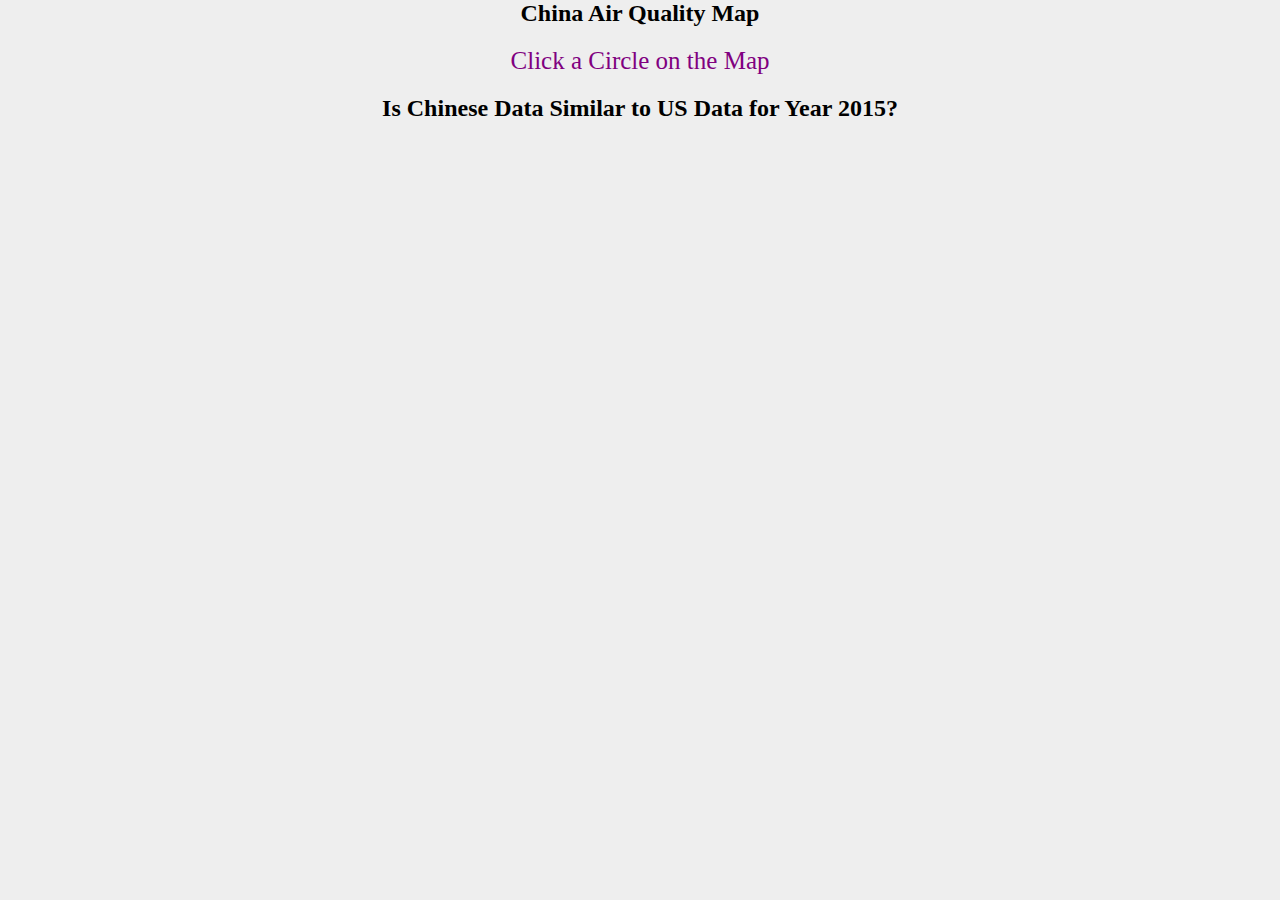
==== index.html @ 460738ee "~" ====
<html>
<head>
	<meta charset = 'utf-8'/>
    <meta name = 'viewport' content = 'initial-scale=1,maximum-scale=1,user-scalable=no'/>
	<script src = "https://d3js.org/d3.v3.min.js"></script>
	<script src = "http://cdn.leafletjs.com/leaflet/v0.7.7/leaflet.js"></script>
	<script src = 'https://api.tiles.mapbox.com/mapbox.js/v2.1.9/mapbox.js'></script>
	<link href = 'https://api.tiles.mapbox.com/mapbox.js/v2.1.9/mapbox.css' rel = 'stylesheet'/>
	<link rel = 'stylesheet' type = "text/css" href = "css/styles.css" />
	

	<title>Haze in China</title>
</head>
<body>
	<!-- first visualization -->
	<div id = "firstViz">
		<h2 class = "center">China Air Quality Map</h2>
		<div id = "map"></div>
		<div id = "blank"></div>

		<div class = "center">
			<span id = "cityName" class = "span">Click a Circle on the Map</span>
		</div>

		<div id = "rectPlot" class = "center"></div>

	</div>

	<!-- second visualization -->
	<div id = "secondViz">
		<h2 class = "center">Is Chinese Data Similar to US Data for Year 2015?</h2>
		<div id = "menu" class = "center"></div>
		<div id = "comparison" class = "center"></div>
	</div>
	<script src = "javascript/mapAndRectsCreation.js"></script>
	<script src = "javascript/comparisonCNandUS.js"></script>
</body>
</html>
---- css/styles.css ----
body { 
	font-family: "Futura"; background-color: #eee; margin : 0; padding : 0;
}
/*svg { border: solid black 1px; }*/
.axis path { fill: none; stroke: black; stroke-width : 1; }
.axis line { stroke: black; }
.center { text-align: center; }
path {
    stroke-width: 3;
    fill: none;
}
.span {
	color: purple;
	font-size: 25px;
}
#map { 
    position : absolute; 
    top : 60; 
    bottom : 0; 
    width : 100%;
    height : 70%;
}
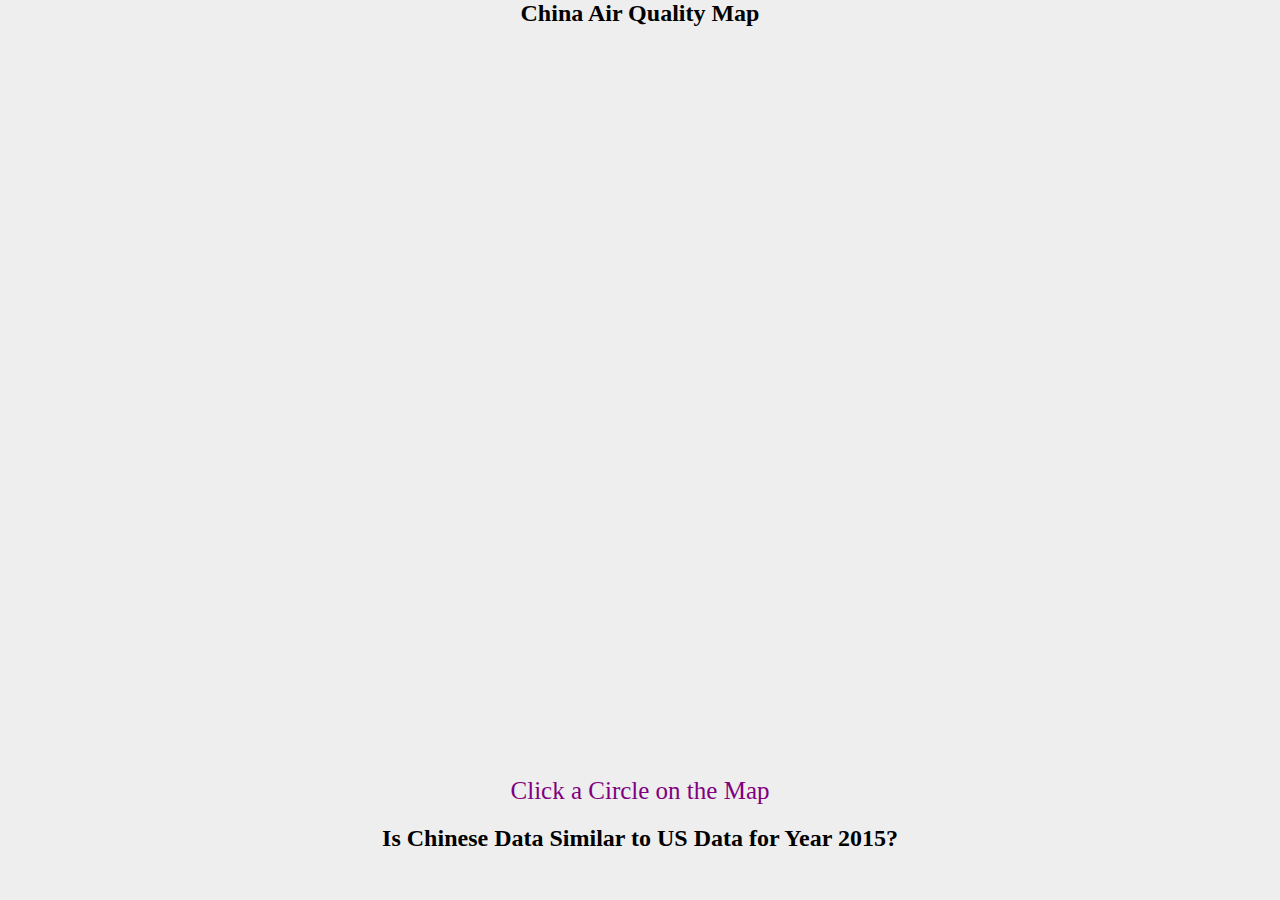
==== commit df355018: "css style changes" ====
--- a/index.html
+++ b/index.html
@@ -14,9 +14,9 @@
 <body>
 	<!-- first visualization -->
 	<div id = "firstViz">
+		
 		<h2 class = "center">China Air Quality Map</h2>
 		<div id = "map"></div>
-		<div id = "blank"></div>
 
 		<div class = "center">
 			<span id = "cityName" class = "span">Click a Circle on the Map</span>
--- a/css/styles.css
+++ b/css/styles.css
@@ -1,5 +1,8 @@
 body { 
-	font-family: "Futura"; background-color: #eee; margin : 0; padding : 0;
+	font-family: "Futura"; 
+    background-color: #eee; 
+    margin : 0; 
+    padding : 0;
 }
 /*svg { border: solid black 1px; }*/
 .axis path { fill: none; stroke: black; stroke-width : 1; }
@@ -14,9 +17,9 @@
 	font-size: 25px;
 }
 #map { 
-    position : absolute; 
-    top : 60; 
-    bottom : 0; 
+    position : relative; 
+    top : 60px; 
+    margin-bottom: 100px; 
     width : 100%;
     height : 70%;
 }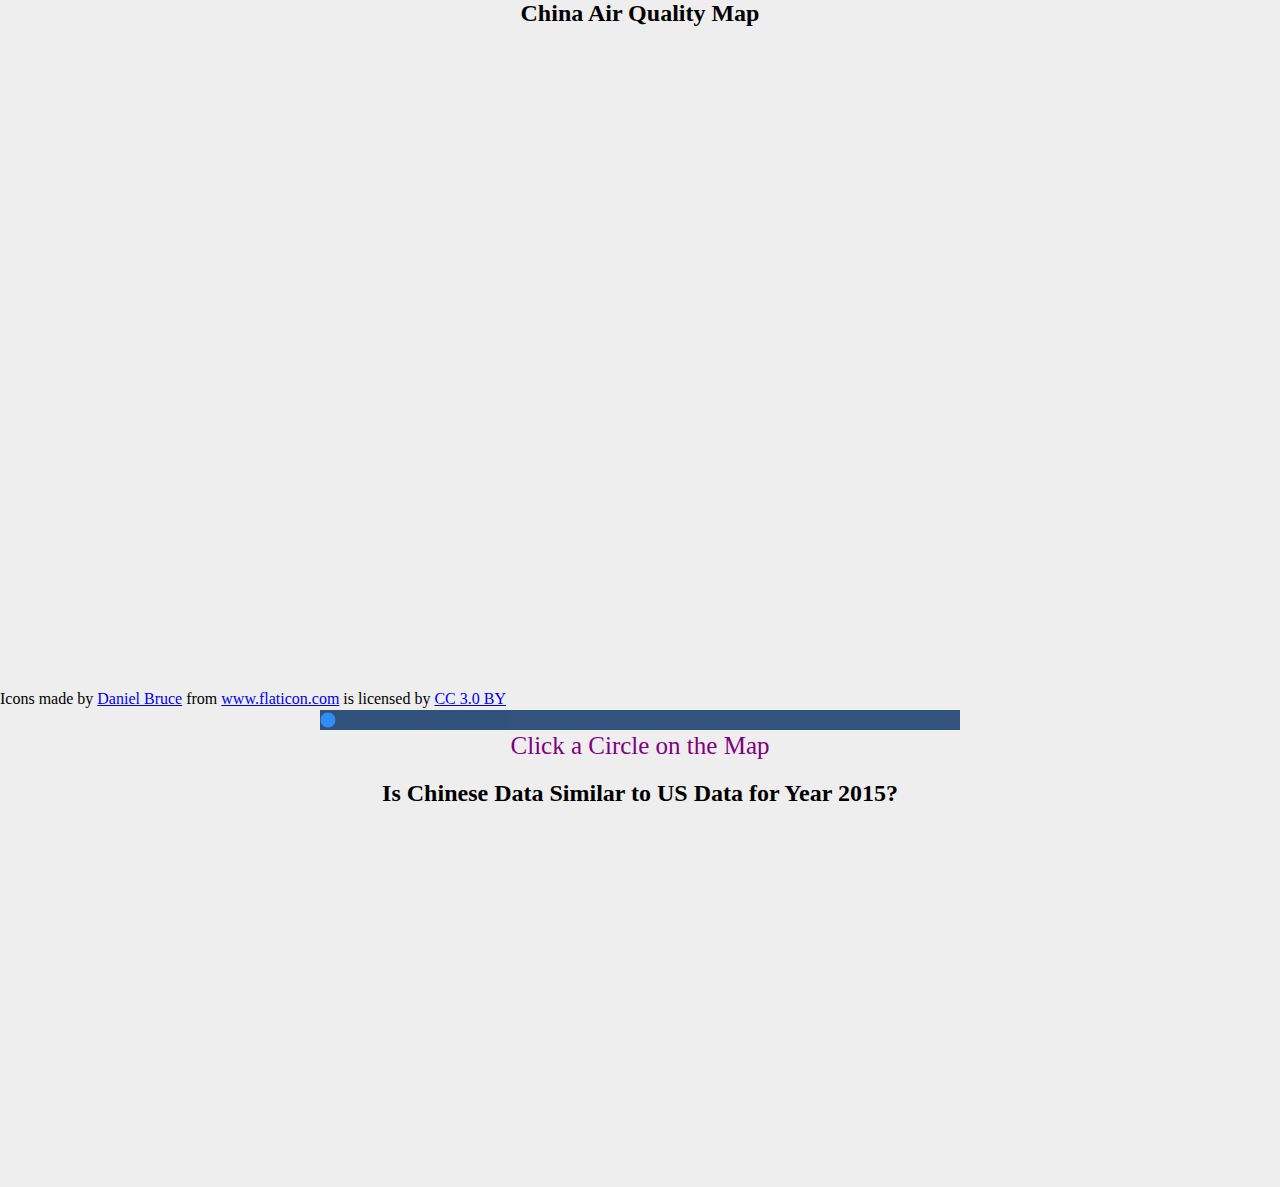
==== commit 378813d2: "map scroller implemented" ====
--- a/index.html
+++ b/index.html
@@ -5,11 +5,14 @@
 	<script src = "https://d3js.org/d3.v3.min.js"></script>
 	<script src = "http://cdn.leafletjs.com/leaflet/v0.7.7/leaflet.js"></script>
 	<script src = 'https://api.tiles.mapbox.com/mapbox.js/v2.1.9/mapbox.js'></script>
+	<script src= "javascript/jquery-1.12.1.min.js"></script>
 	<link href = 'https://api.tiles.mapbox.com/mapbox.js/v2.1.9/mapbox.css' rel = 'stylesheet'/>
 	<link rel = 'stylesheet' type = "text/css" href = "css/styles.css" />
 	
 
+
 	<title>Haze in China</title>
+	
 </head>
 <body>
 	<!-- first visualization -->
@@ -17,6 +20,12 @@
 		
 		<h2 class = "center">China Air Quality Map</h2>
 		<div id = "map"></div>
+		<!-- citation -->
+		<div>Icons made by <a href="http://www.flaticon.com/authors/daniel-bruce" title="Daniel Bruce">Daniel Bruce</a> from <a href="http://www.flaticon.com" title="Flaticon">www.flaticon.com</a> is licensed by <a href="http://creativecommons.org/licenses/by/3.0/" title="Creative Commons BY 3.0" target="_blank">CC 3.0 BY</a></div>
+		<!-- scroller Bar -->
+		<div>
+			<input type="range" id="aqiRange" min="0" max="400" value="0" step="1">
+		</div>
 
 		<div class = "center">
 			<span id = "cityName" class = "span">Click a Circle on the Map</span>
@@ -26,12 +35,16 @@
 
 	</div>
 
-	<!-- second visualization -->
+	<!-- second visualization: more information about a specific city-->
+	<div id=""></div>
+	
+	<!-- comparsion -->
 	<div id = "secondViz">
 		<h2 class = "center">Is Chinese Data Similar to US Data for Year 2015?</h2>
 		<div id = "menu" class = "center"></div>
 		<div id = "comparison" class = "center"></div>
 	</div>
+
 	<script src = "javascript/mapAndRectsCreation.js"></script>
 	<script src = "javascript/comparisonCNandUS.js"></script>
 </body>
--- a/css/styles.css
+++ b/css/styles.css
@@ -3,7 +3,10 @@
     background-color: #eee; 
     margin : 0; 
     padding : 0;
+    width: 100%;
 }
+
+
 /*svg { border: solid black 1px; }*/
 .axis path { fill: none; stroke: black; stroke-width : 1; }
 .axis line { stroke: black; }
@@ -16,10 +19,33 @@
 	color: purple;
 	font-size: 25px;
 }
+#firstViz{
+    width: 100%;
+}
 #map { 
     position : relative; 
-    top : 60px; 
-    margin-bottom: 100px; 
+    top : 5%; 
+    margin-bottom: 1%; 
     width : 100%;
     height : 70%;
+}
+#aqiRange{
+    width: 50%;
+    margin-left: 25%;
+     -webkit-appearance: none;
+    background-color: #012C5F;
+    opacity:.8;
+    height:20px;
+}
+
+
+
+/*style of second visualization*/
+#secondViz{
+    width: 100%;
+    height: 400px;
+}
+#comparison{
+    width: 100%;
+    height: 90%;
 }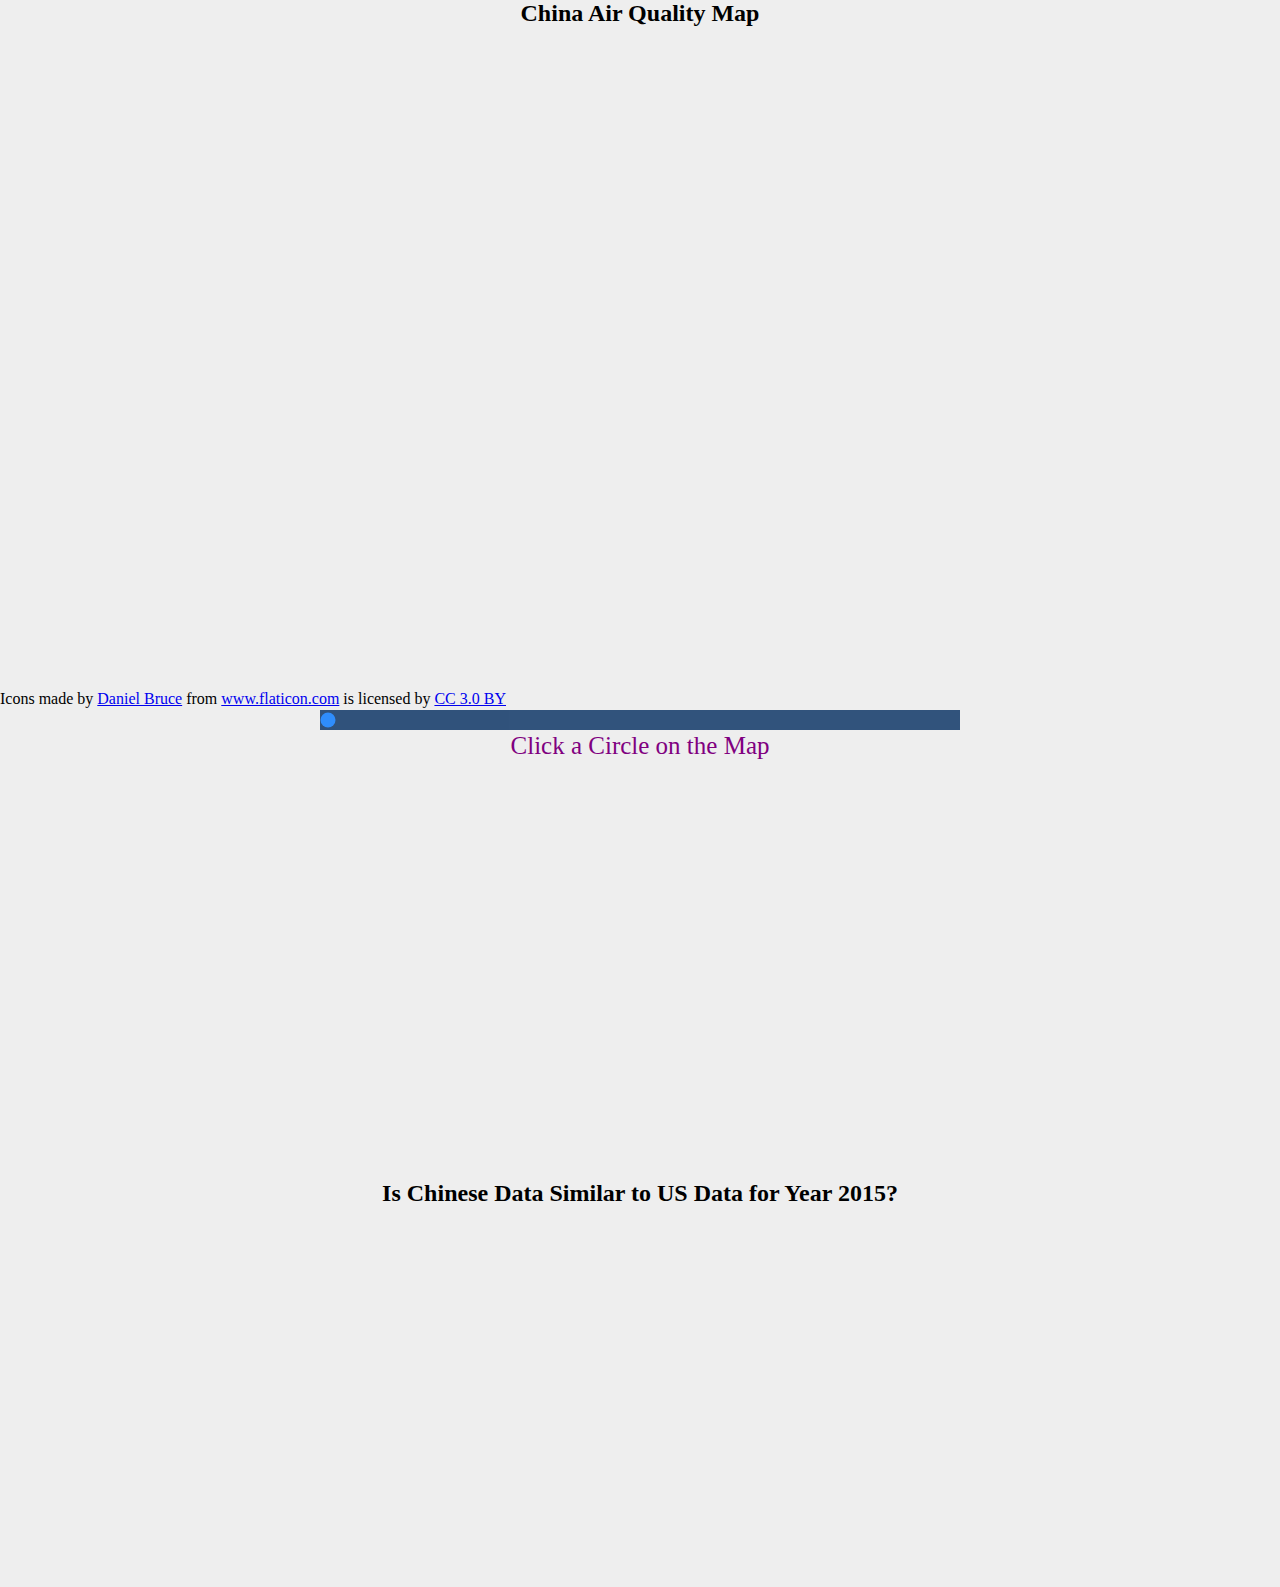
==== commit abc14949: "scroller done" ====
--- a/index.html
+++ b/index.html
@@ -9,8 +9,6 @@
 	<link href = 'https://api.tiles.mapbox.com/mapbox.js/v2.1.9/mapbox.css' rel = 'stylesheet'/>
 	<link rel = 'stylesheet' type = "text/css" href = "css/styles.css" />
 	
-
-
 	<title>Haze in China</title>
 	
 </head>
@@ -36,8 +34,18 @@
 	</div>
 
 	<!-- second visualization: more information about a specific city-->
-	<div id=""></div>
+	<div id="secondViz">
+		<div id="pieChartDiv">
+
+		</div>
+	</div>
+
+	<!-- third visualization: more information about overall data -->
+	<div id="thirdViz">
+	</div>
+
 	
+
 	<!-- comparsion -->
 	<div id = "secondViz">
 		<h2 class = "center">Is Chinese Data Similar to US Data for Year 2015?</h2>
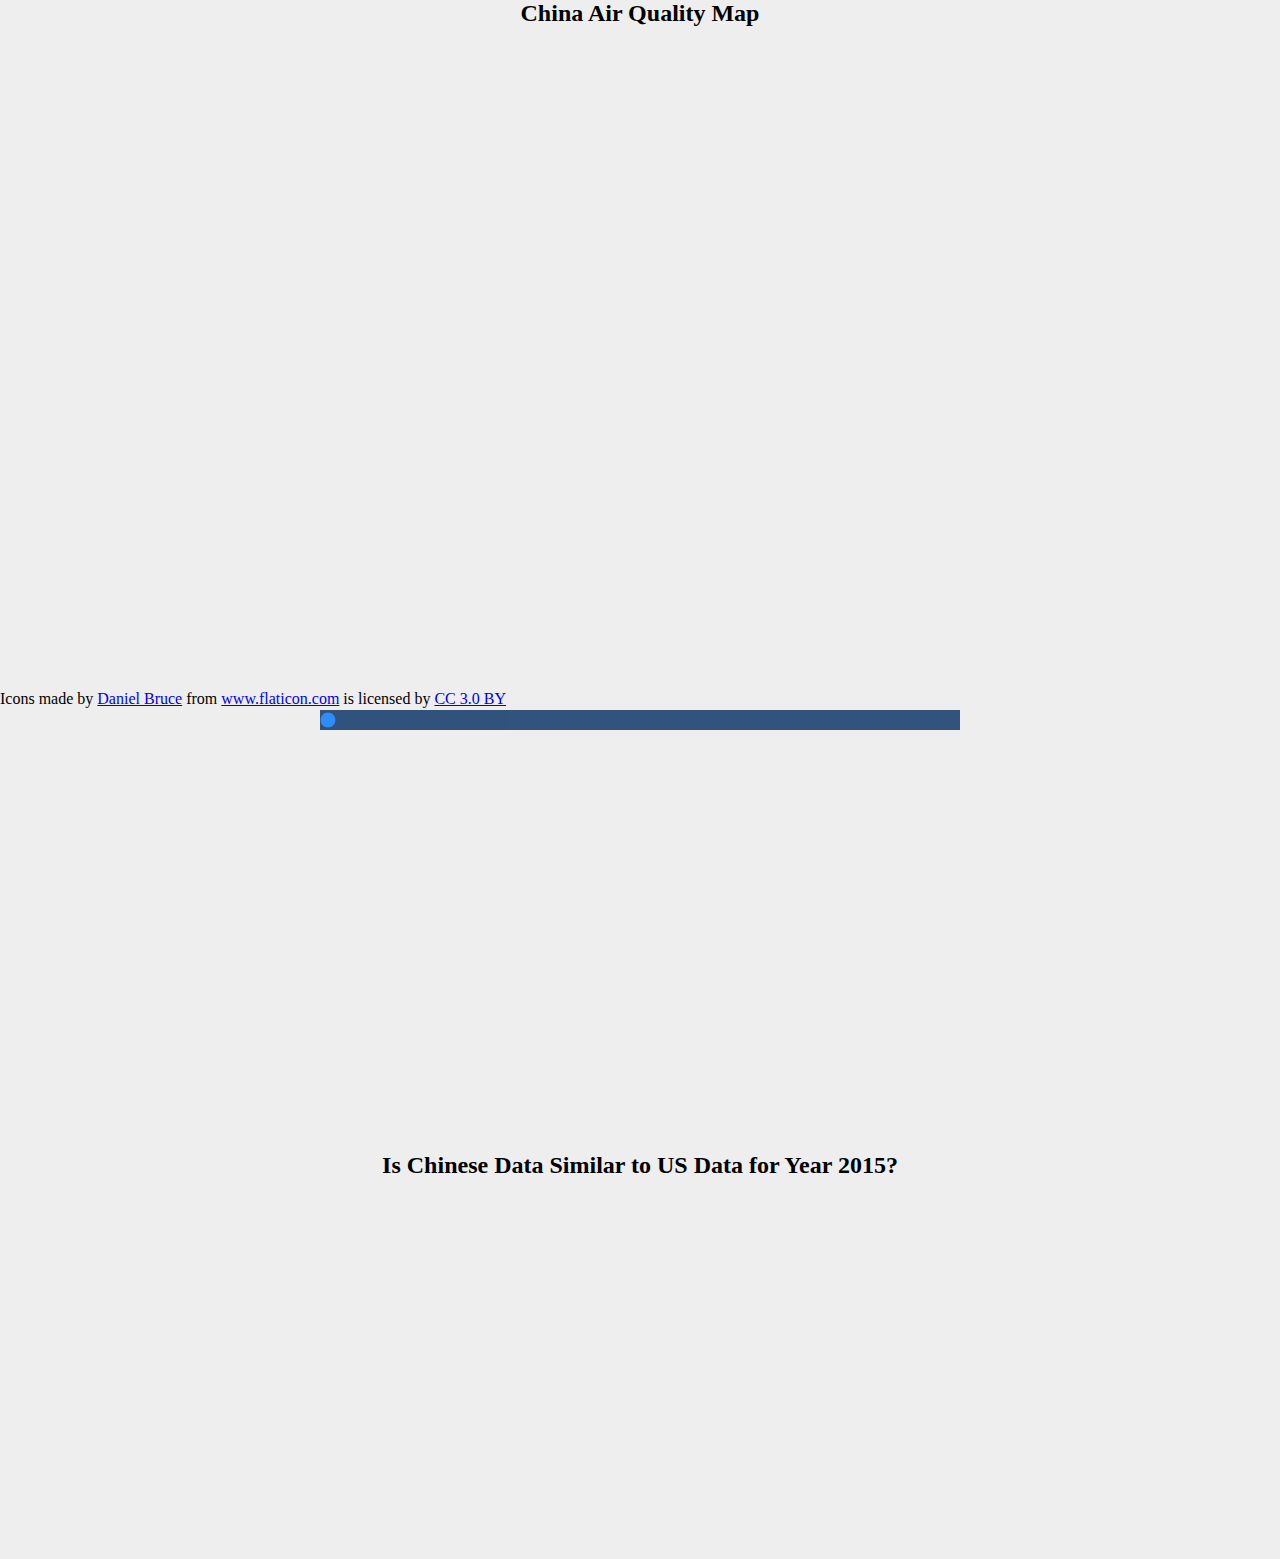
==== commit 0937995f: "..." ====
--- a/index.html
+++ b/index.html
@@ -25,17 +25,13 @@
 			<input type="range" id="aqiRange" min="0" max="400" value="0" step="1">
 		</div>
 
-		<div class = "center">
-			<span id = "cityName" class = "span">Click a Circle on the Map</span>
-		</div>
-
 		<div id = "rectPlot" class = "center"></div>
 
 	</div>
 
 	<!-- second visualization: more information about a specific city-->
 	<div id="secondViz">
-		<div id="pieChartDiv">
+		<div id="donutChartDiv">
 
 		</div>
 	</div>
@@ -44,7 +40,7 @@
 	<div id="thirdViz">
 	</div>
 
-	
+
 
 	<!-- comparsion -->
 	<div id = "secondViz">
--- a/css/styles.css
+++ b/css/styles.css
@@ -38,8 +38,27 @@
     height:20px;
 }
 
+/*city info */
+#secondViz{
+    width: 50%;
+    height: 100px;
+}
 
+#donutChartSvg{
+    width: 100%;
+    height: 100%;
+}
 
+#donutChartSvg path.slice{
+    stroke-width:2px;
+}
+
+#donutChartSvg polyline{
+    opacity: .3;
+    stroke: black;
+    stroke-width: 2px;
+    fill: none;
+}
 /*style of second visualization*/
 #secondViz{
     width: 100%;
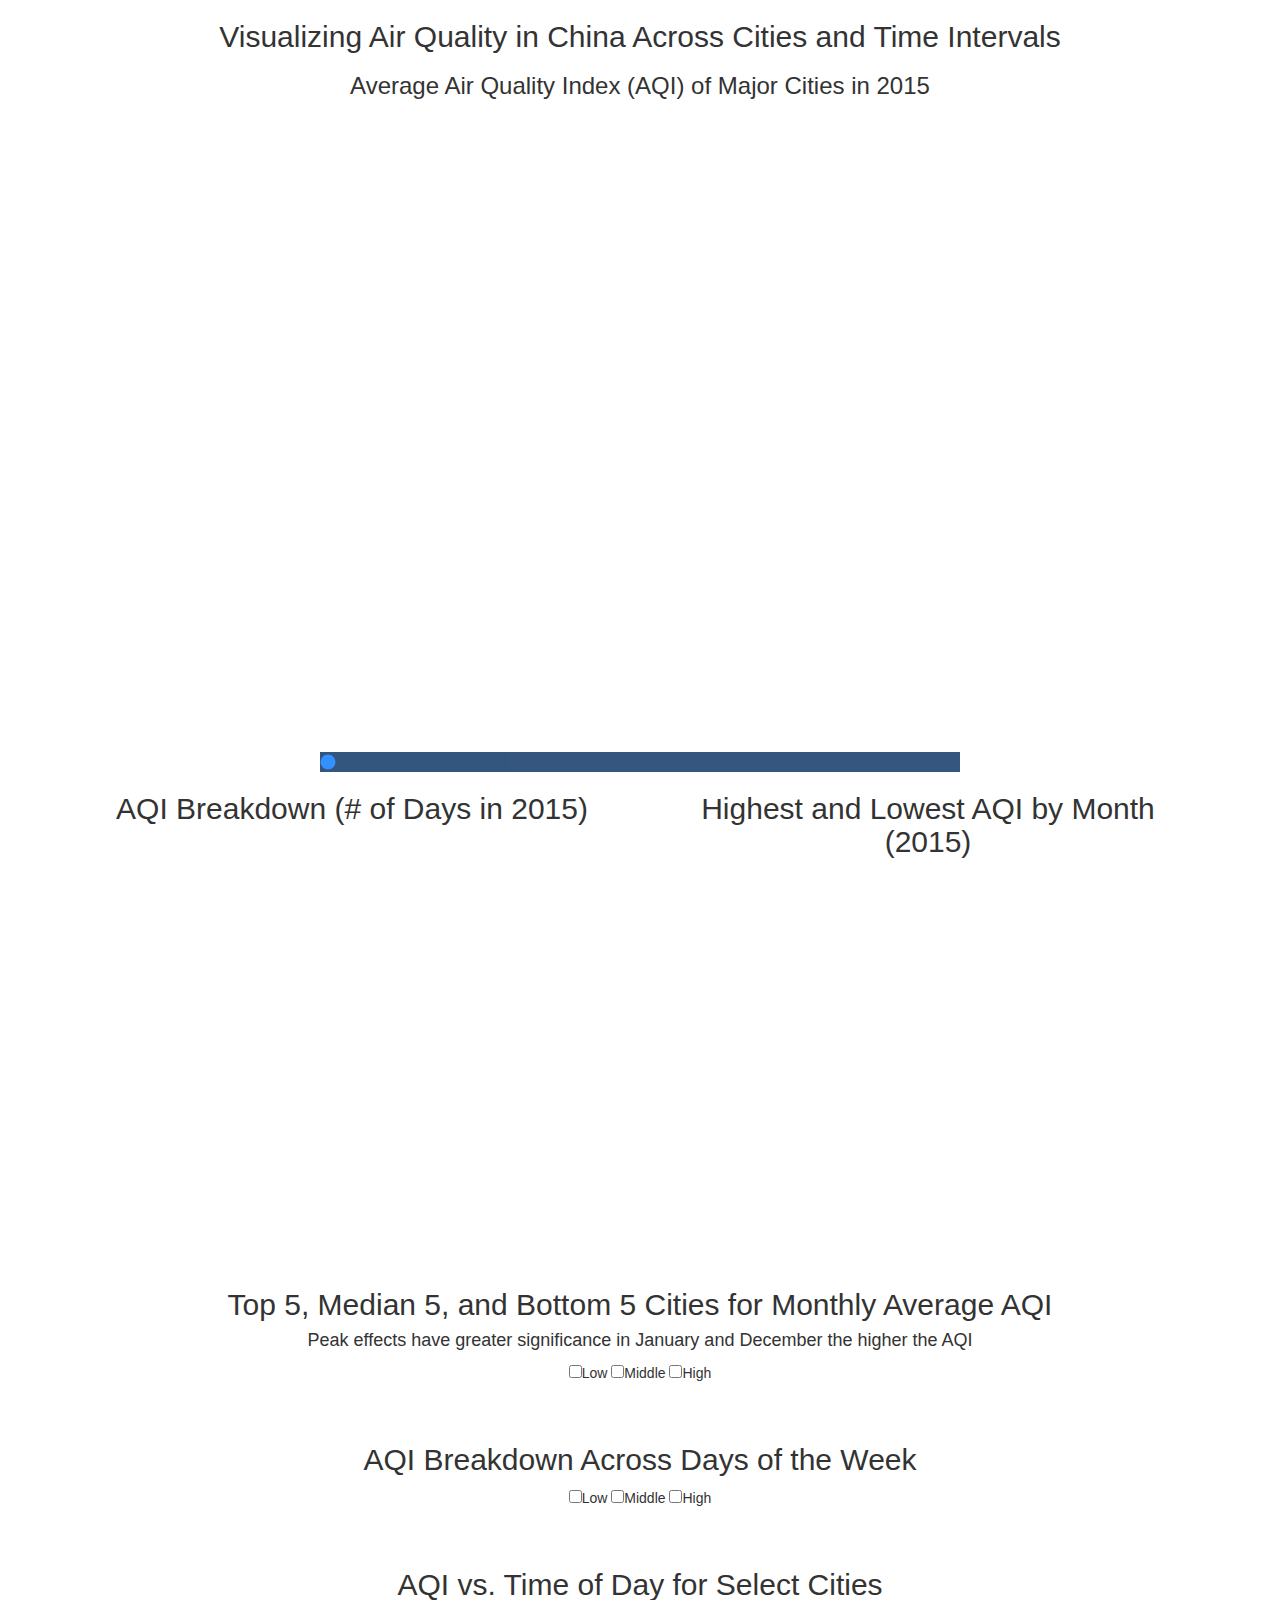
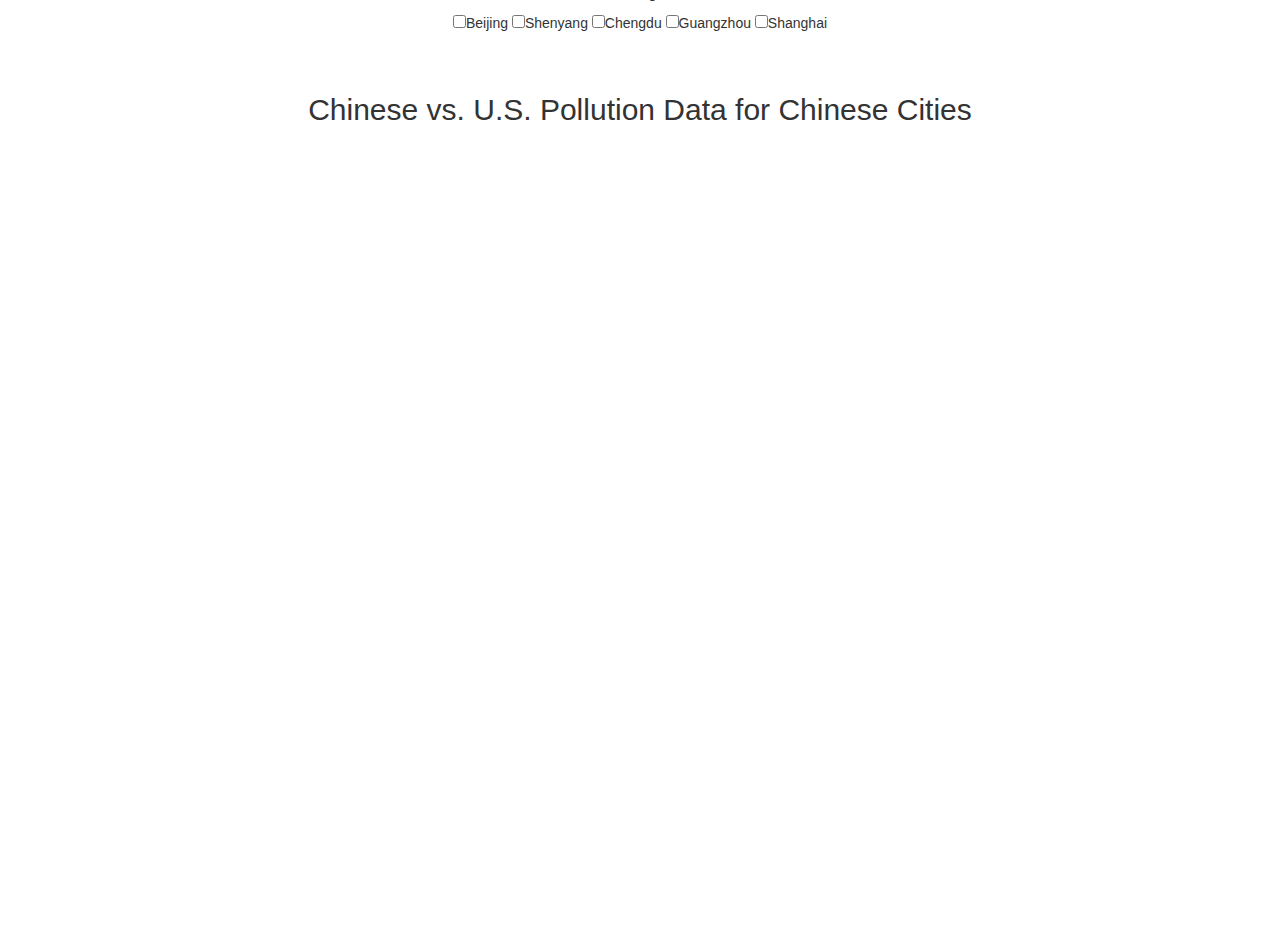
==== commit 80543ef4: "before a huge change" ====
--- a/index.html
+++ b/index.html
@@ -5,10 +5,13 @@
 	<script src = "https://d3js.org/d3.v3.min.js"></script>
 	<script src = "http://cdn.leafletjs.com/leaflet/v0.7.7/leaflet.js"></script>
 	<script src = 'https://api.tiles.mapbox.com/mapbox.js/v2.1.9/mapbox.js'></script>
-	<script src= "javascript/jquery-1.12.1.min.js"></script>
+	<!-- <script src= "javascript/jquery-1.12.1.min.js"></script> -->
 	<link href = 'https://api.tiles.mapbox.com/mapbox.js/v2.1.9/mapbox.css' rel = 'stylesheet'/>
 	<link rel = 'stylesheet' type = "text/css" href = "css/styles.css" />
-	
+	<link rel= "stylesheet" href="css/bootstrap.min.css">
+    <link rel= "stylesheet" href="css/bootstrap-theme.min.css">
+    <script src="javascript/bootstrap.min.js"></script>
+
 	<title>Haze in China</title>
 	
 </head>
@@ -16,10 +19,11 @@
 	<!-- first visualization -->
 	<div id = "firstViz">
 		
-		<h2 class = "center">China Air Quality Map</h2>
+		<h2 class = "center">Visualizing Air Quality in China Across Cities and Time Intervals</h2>
+		<h3 class = "center">Average Air Quality Index (AQI) of Major Cities in 2015</h3>
 		<div id = "map"></div>
 		<!-- citation -->
-		<div>Icons made by <a href="http://www.flaticon.com/authors/daniel-bruce" title="Daniel Bruce">Daniel Bruce</a> from <a href="http://www.flaticon.com" title="Flaticon">www.flaticon.com</a> is licensed by <a href="http://creativecommons.org/licenses/by/3.0/" title="Creative Commons BY 3.0" target="_blank">CC 3.0 BY</a></div>
+		<!-- <div id="citation">Location icons made by <a href="http://www.flaticon.com/authors/daniel-bruce" title="Daniel Bruce">Daniel Bruce</a> from <a href="http://www.flaticon.com" title="Flaticon">www.flaticon.com</a> is licensed by <a href="http://creativecommons.org/licenses/by/3.0/" title="Creative Commons BY 3.0" target="_blank">CC 3.0 BY</a></div> -->
 		<!-- scroller Bar -->
 		<div>
 			<input type="range" id="aqiRange" min="0" max="400" value="0" step="1">
@@ -30,26 +34,65 @@
 	</div>
 
 	<!-- second visualization: more information about a specific city-->
-	<div id="secondViz">
-		<div id="donutChartDiv">
+	<div id="secondViz" class= "row">
+		<!-- id="leftHalf" id="rightHalf"-->
+		<div  class="col-md-6 .col-xs-12 secondVizChildDiv">
+			<h2 id="donutCharTitle">AQI Breakdown (# of Days in 2015)</h2>
+			<div id="donutChartDiv"></div>
+		</div>
 
+		<div  class="col-md-6 .col-xs-12 secondVizChildDiv">
+			<h2 id="monthHighVSLowTitle">Highest and Lowest AQI by Month (2015)</h2>
+			<div id="monthlyHighVsLowBarChartDiv"></div>
 		</div>
+		
 	</div>
 
 	<!-- third visualization: more information about overall data -->
 	<div id="thirdViz">
+		<h2 class = "center">Top 5, Median 5, and Bottom 5 Cities for Monthly Average AQI</h2>
+		<h4 class = "center">Peak effects have greater significance in January and December the higher the AQI</h4>
+		<div id = "menu" class = "center"></div>
+		<div id = "check" class = "center">
+			<input id = "low" type = "checkbox">Low</input>
+			<input id = "middle" type = "checkbox">Middle</input>
+			<input id = "high" type = "checkbox">High</input>
+		</div>
+
+
+		<div id = "compareMonths" class = "center"></div><br><br>
+		<h2 class = "center">AQI Breakdown Across Days of the Week</h2>
+		<div id = "check2" class = "center">
+			<input id = "low2" type = "checkbox">Low</input>
+			<input id = "middle2" type = "checkbox">Middle</input>
+			<input id = "high2" type = "checkbox">High</input>
+		</div>
+
+		<div id = "compareDays" class = "center"></div><br><br>
+
+		<h2 class = "center">AQI vs. Time of Day for Select Cities</h2>
+
+		<div id = "check3" class = "center">
+			<input id = "Beijing" type = "checkbox">Beijing</input>
+			<input id = "Shenyang" type = "checkbox">Shenyang</input>
+			<input id = "Chengdu" type = "checkbox">Chengdu</input>
+			<input id = "Guangzhou" type = "checkbox">Guangzhou</input>
+			<input id = "Shanghai" type = "checkbox">Shanghai</input>
+		</div>
+		<div id = "compareTimes" class = "center"></div>
+
 	</div>
 
-
-
 	<!-- comparsion -->
-	<div id = "secondViz">
-		<h2 class = "center">Is Chinese Data Similar to US Data for Year 2015?</h2>
-		<div id = "menu" class = "center"></div>
+	<div id = "comparisonViz" class = "center"><br><br>
+		<h2 class = "center">Chinese vs. U.S. Pollution Data for Chinese Cities</h2>
+		<div id = "menuOf5Cites" class = "center"></div>
 		<div id = "comparison" class = "center"></div>
 	</div>
 
 	<script src = "javascript/mapAndRectsCreation.js"></script>
+	<script src = "javascript/overallCityInfo.js"></script>
 	<script src = "javascript/comparisonCNandUS.js"></script>
+	
 </body>
 </html>--- a/css/styles.css
+++ b/css/styles.css
@@ -1,14 +1,19 @@
 body { 
 	font-family: "Futura"; 
-    background-color: #eee; 
+    background-color: white; 
     margin : 0; 
     padding : 0;
     width: 100%;
 }
 
+/*tengli*/
+svg { border: solid black 1px; }
+
+.div { text-align: center; }
+
 
 /*svg { border: solid black 1px; }*/
-.axis path { fill: none; stroke: black; stroke-width : 1; }
+.axis path { fill: none; stroke: black; stroke-width : 1;}
 .axis line { stroke: black; }
 .center { text-align: center; }
 path {
@@ -25,14 +30,20 @@
 #map { 
     position : relative; 
     top : 5%; 
-    margin-bottom: 1%; 
-    width : 100%;
+    margin-bottom: 0%; 
+    margin-left: 5%;
+    margin-right: 5%;
+    width : 90%;
     height : 70%;
+}
+#citation{
+    margin-left: 5%;
 }
 #aqiRange{
     width: 50%;
+    margin-top: 1%;
     margin-left: 25%;
-     -webkit-appearance: none;
+    -webkit-appearance: none;
     background-color: #012C5F;
     opacity:.8;
     height:20px;
@@ -40,15 +51,30 @@
 
 /*city info */
 #secondViz{
-    width: 50%;
-    height: 100px;
+    width: 90%;
+    margin-left: 5%;
+    margin-right: 5%;
+    /*display: inline-block;*/
+}
+.secondVizChildDiv{
+    /*display: inline-block;*/
 }
 
+#leftHalf{
+    width: 50%;
+    height: 100%;
+    float: left;
+}
+#donutChartDiv{
+    width: 100%;
+/*    height: 100%;*/
+    height: 400px;
+}
 #donutChartSvg{
     width: 100%;
     height: 100%;
 }
-
+     
 #donutChartSvg path.slice{
     stroke-width:2px;
 }
@@ -59,11 +85,37 @@
     stroke-width: 2px;
     fill: none;
 }
-/*style of second visualization*/
-#secondViz{
+#cityNameInDonutChart{
+    font-size: 25px;
+}
+#donutCharTitle, #monthHighVSLowTitle{
+    text-align: center;
+}
+#rightHalf{
+    width: 50%;
+    height: 100%;
+    float: left;
+    display: inline-block;
+}
+.bar {
+    fill: steelblue;
+}
+.highBar{
+    fill:red;
+}
+.lowBar{
+    fill:green;
+}
+#monthlyHighVsLowBarChartDiv{
     width: 100%;
+    /*height: 100%;*/
     height: 400px;
 }
+#monthlyHighVsLowBarChartSvg{
+    margin-top: 5%;
+    margin-left: 3%;
+}
+/*style of second visualization*/
 #comparison{
     width: 100%;
     height: 90%;
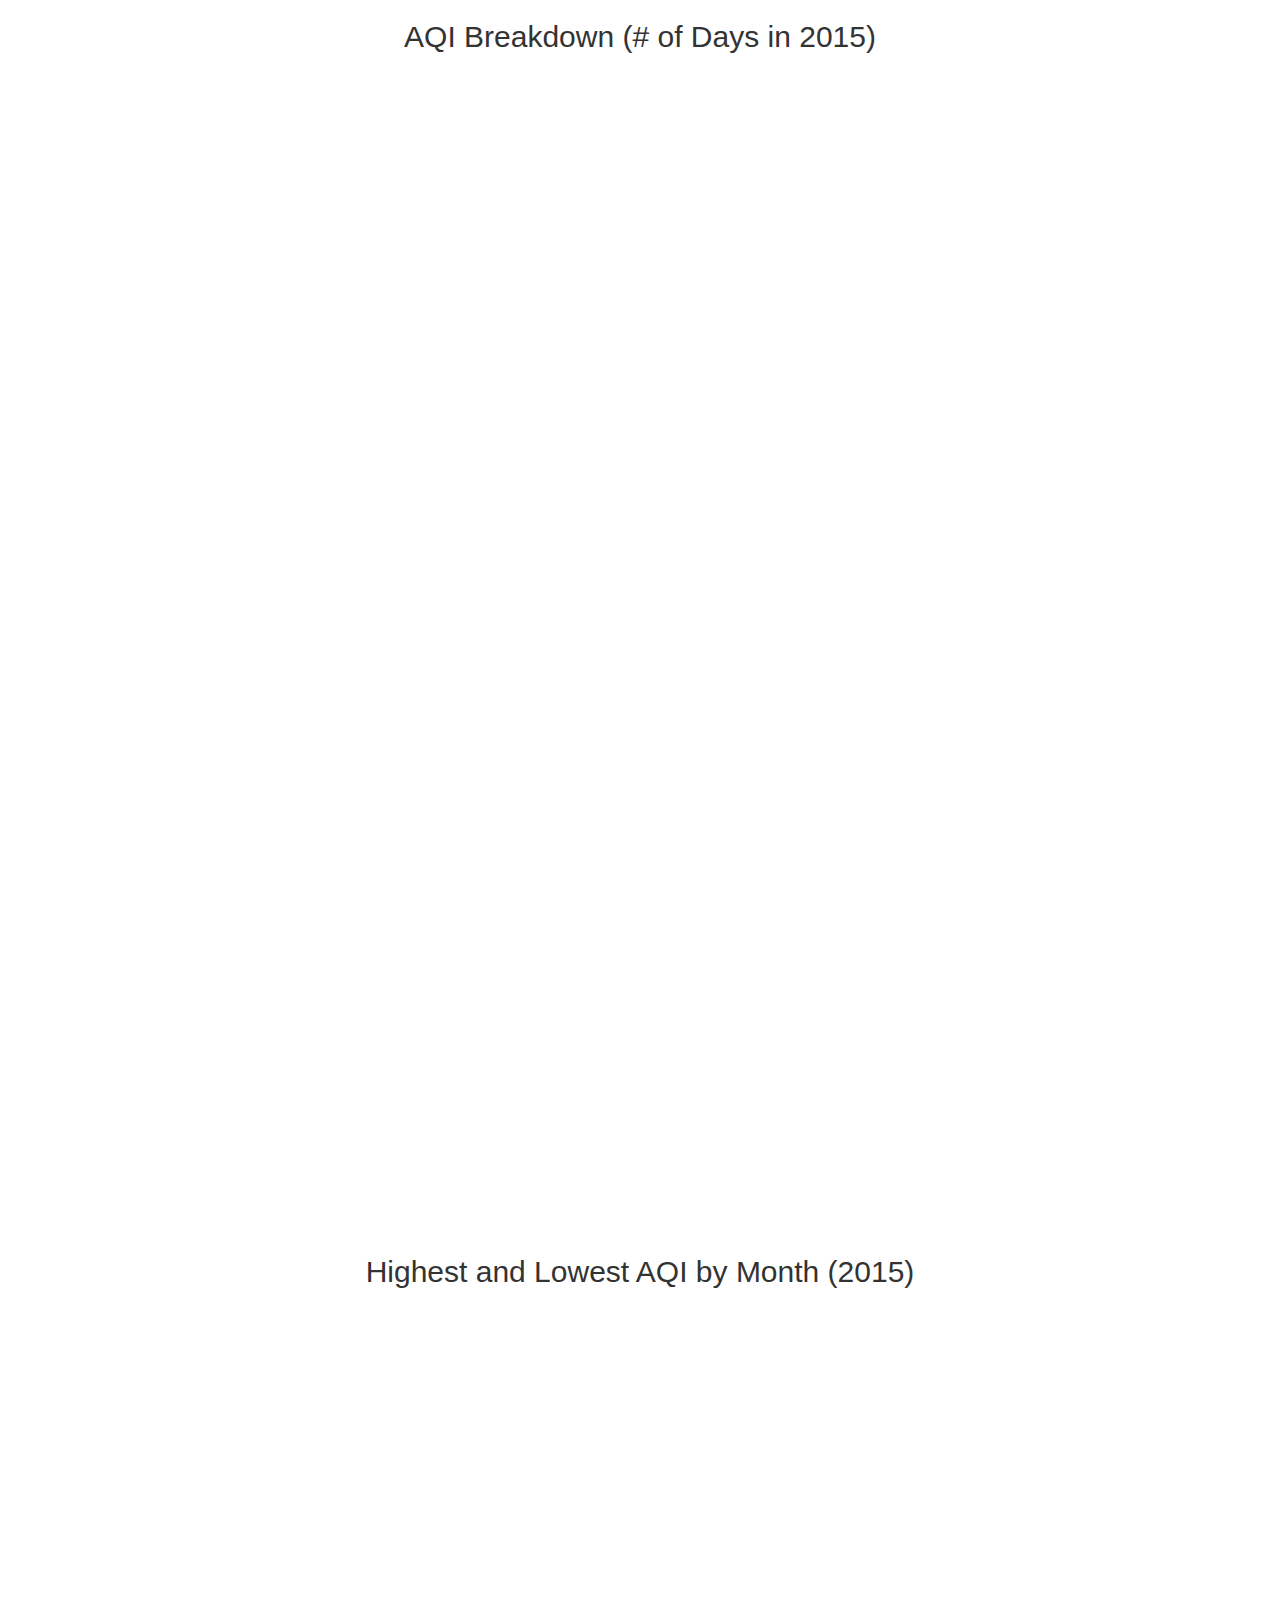
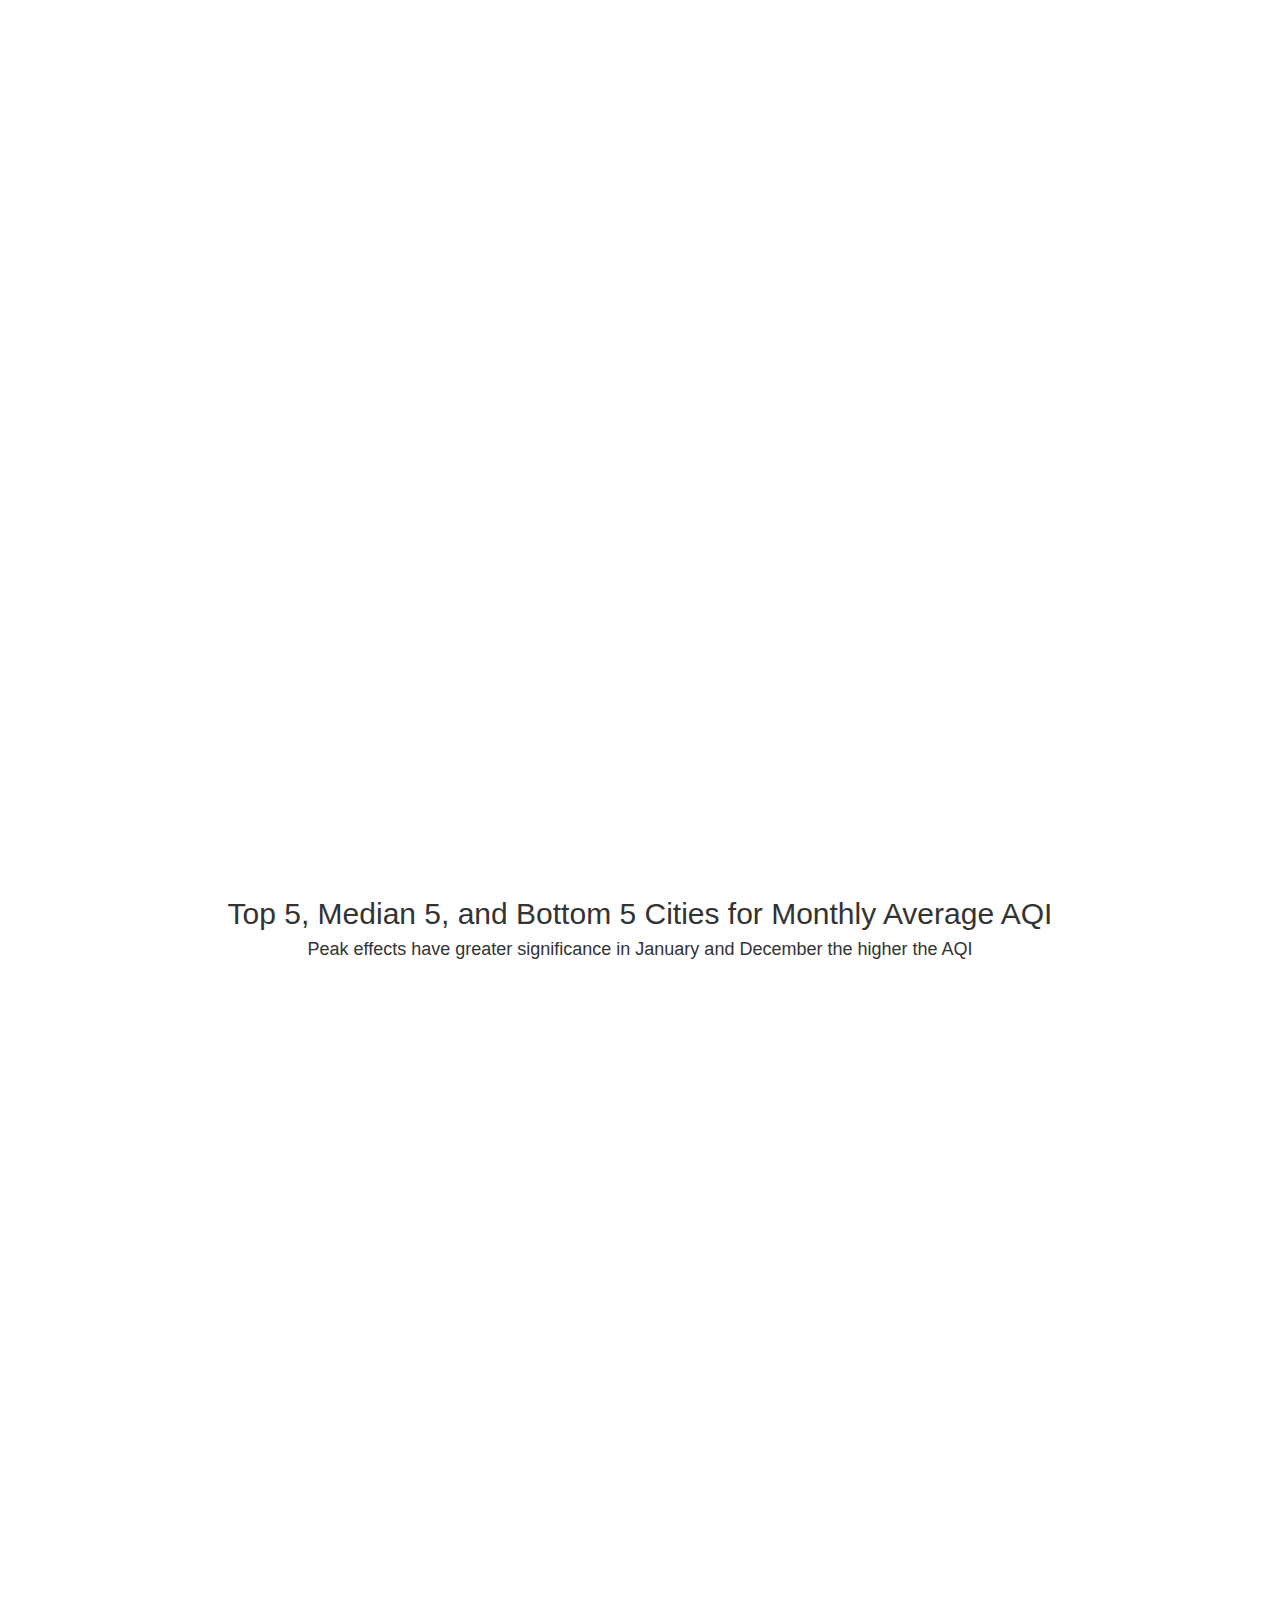
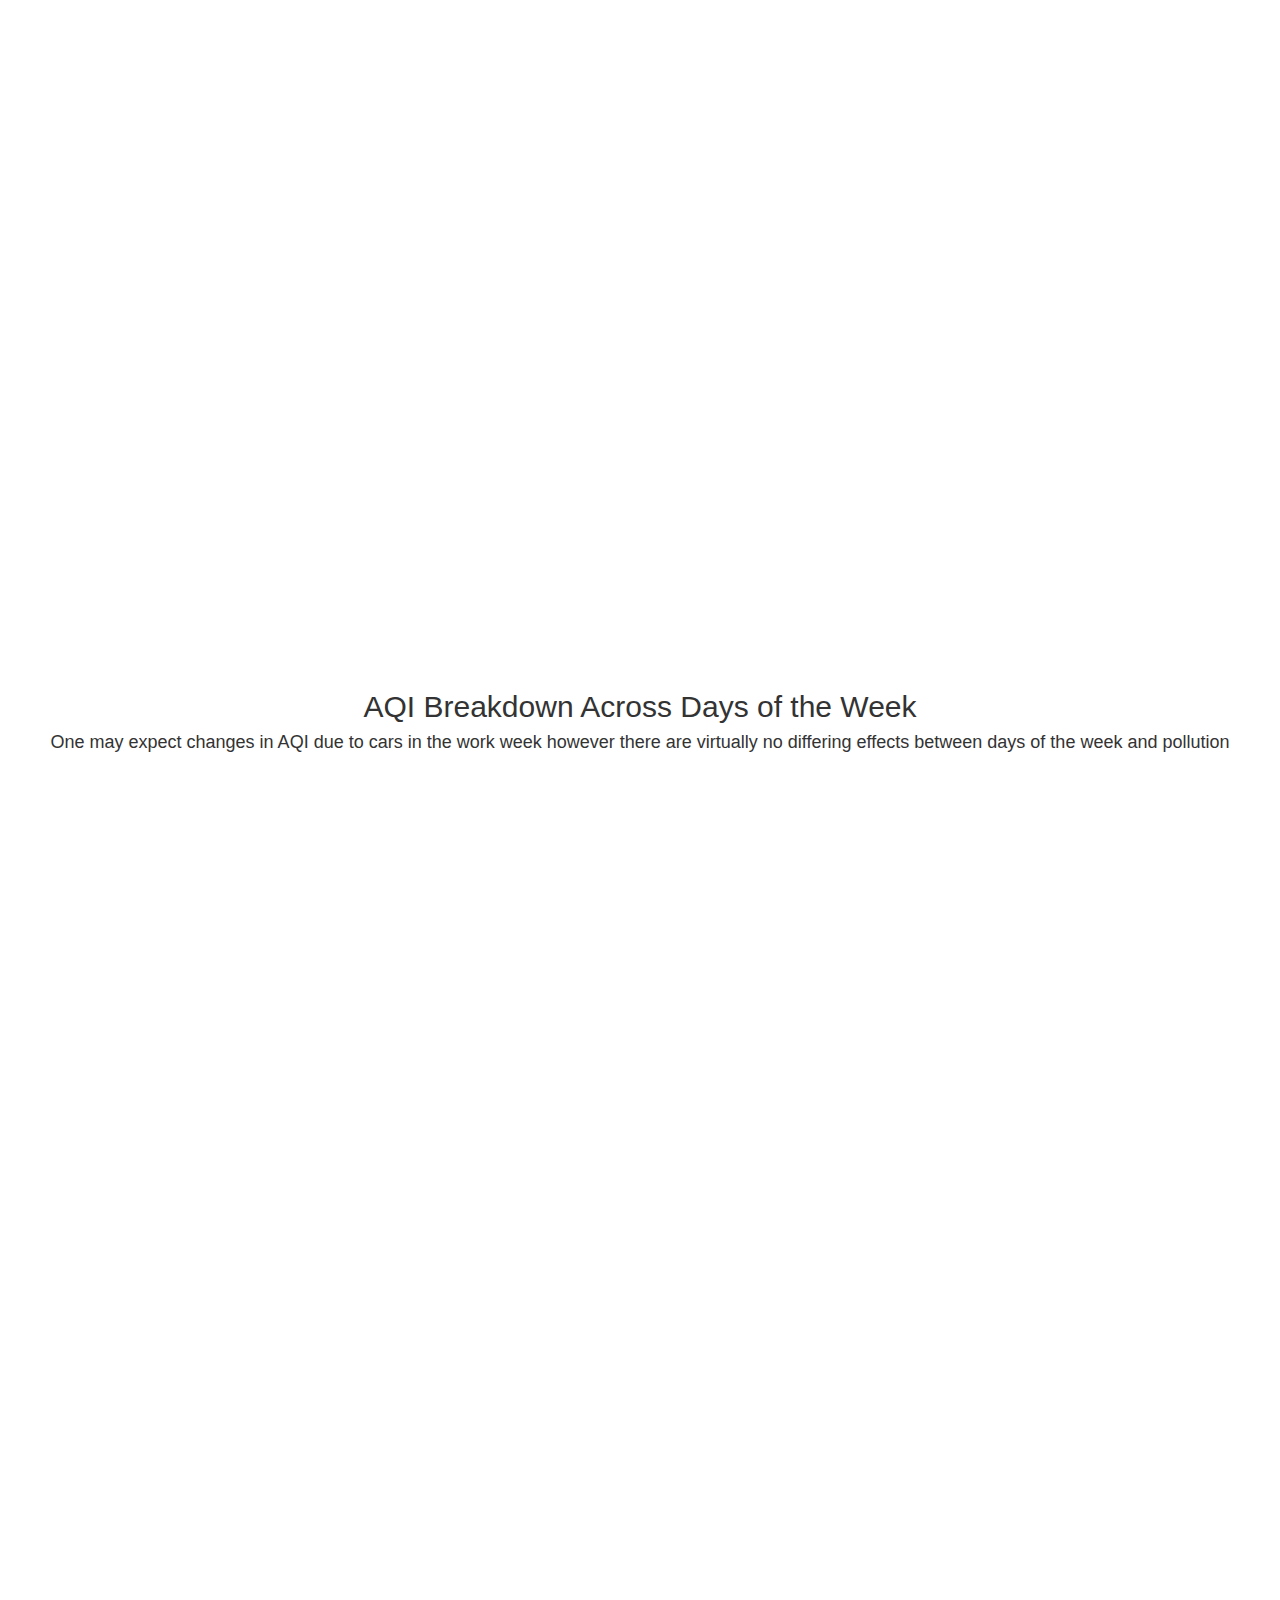
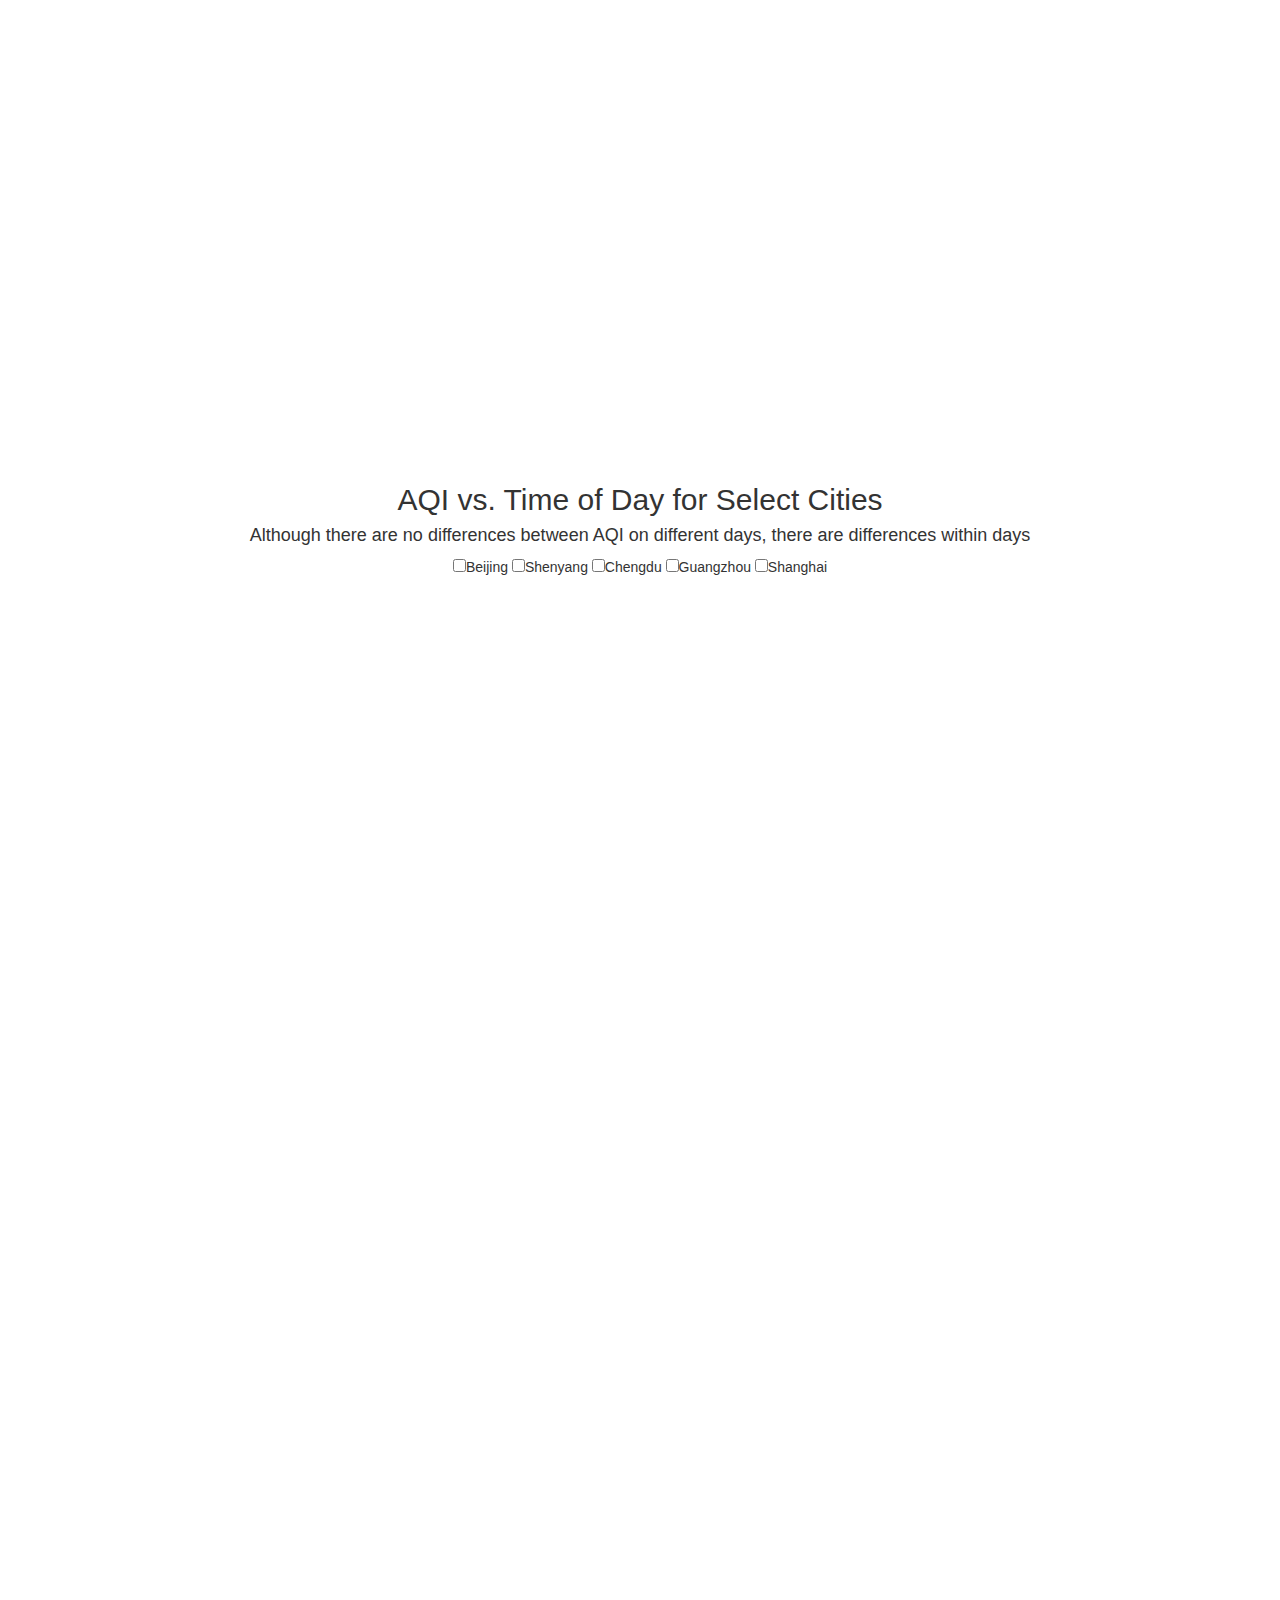
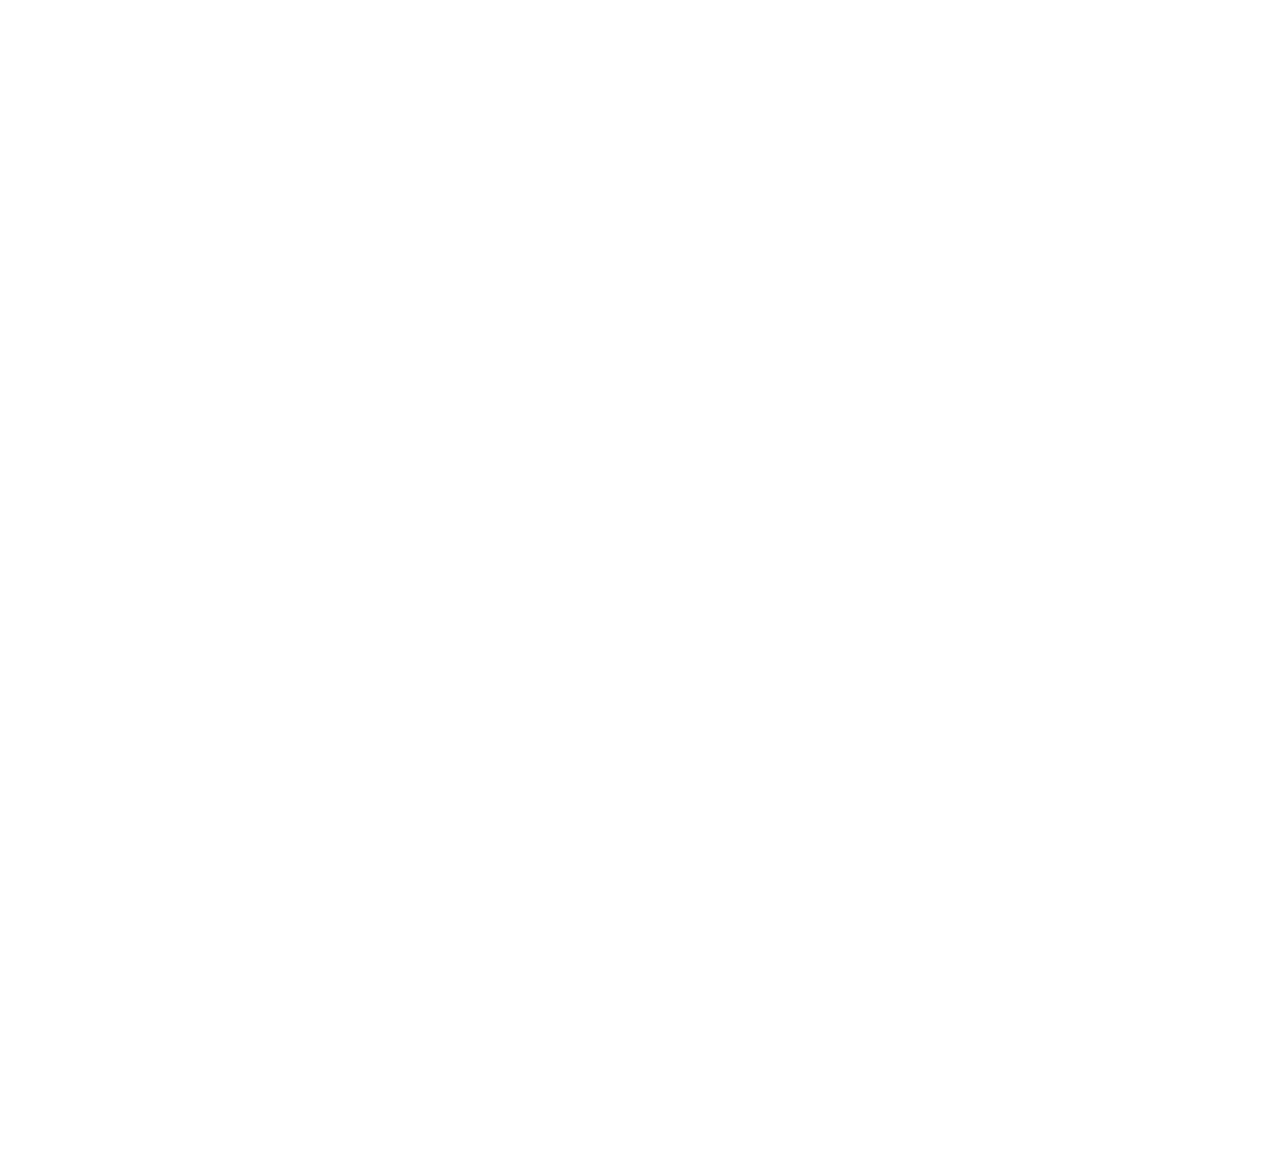
==== commit 3d165858: "new version" ====
--- a/index.html
+++ b/index.html
@@ -5,54 +5,75 @@
 	<script src = "https://d3js.org/d3.v3.min.js"></script>
 	<script src = "http://cdn.leafletjs.com/leaflet/v0.7.7/leaflet.js"></script>
 	<script src = 'https://api.tiles.mapbox.com/mapbox.js/v2.1.9/mapbox.js'></script>
-	<!-- <script src= "javascript/jquery-1.12.1.min.js"></script> -->
 	<link href = 'https://api.tiles.mapbox.com/mapbox.js/v2.1.9/mapbox.css' rel = 'stylesheet'/>
 	<link rel = 'stylesheet' type = "text/css" href = "css/styles.css" />
 	<link rel= "stylesheet" href="css/bootstrap.min.css">
     <link rel= "stylesheet" href="css/bootstrap-theme.min.css">
     <script src="javascript/bootstrap.min.js"></script>
+    <link rel="stylesheet" href="javascript/L.Control.Sidebar.css" /> <!--added -->
 
+  <link rel="stylesheet" href="http://maxcdn.bootstrapcdn.com/bootstrap/3.3.6/css/bootstrap.min.css">
+  <script src="https://ajax.googleapis.com/ajax/libs/jquery/1.12.2/jquery.min.js"></script>
+  <script src="http://maxcdn.bootstrapcdn.com/bootstrap/3.3.6/js/bootstrap.min.js"></script>
+
+	<script src="javascript/L.Control.Sidebar.js"></script>
 	<title>Haze in China</title>
 	
+ <style>
+        body {
+            padding: 0;
+            margin: 0;
+        }
+
+        html, body, #map {
+            height: 100%;
+        }
+
+        .lorem {
+            font-style: italic;
+            color: #AAA;
+        }
+    </style>
+
+<style>
+  .btn-default {
+      border-radius: 0;
+   }
+  </style>
+
+
 </head>
 <body>
-	<!-- first visualization -->
-	<div id = "firstViz">
-		
-		<h2 class = "center">Visualizing Air Quality in China Across Cities and Time Intervals</h2>
-		<h3 class = "center">Average Air Quality Index (AQI) of Major Cities in 2015</h3>
-		<div id = "map"></div>
-		<!-- citation -->
-		<!-- <div id="citation">Location icons made by <a href="http://www.flaticon.com/authors/daniel-bruce" title="Daniel Bruce">Daniel Bruce</a> from <a href="http://www.flaticon.com" title="Flaticon">www.flaticon.com</a> is licensed by <a href="http://creativecommons.org/licenses/by/3.0/" title="Creative Commons BY 3.0" target="_blank">CC 3.0 BY</a></div> -->
-		<!-- scroller Bar -->
-		<div>
-			<input type="range" id="aqiRange" min="0" max="400" value="0" step="1">
-		</div>
 
-		<div id = "rectPlot" class = "center"></div>
 
-	</div>
 
-	<!-- second visualization: more information about a specific city-->
-	<div id="secondViz" class= "row">
-		<!-- id="leftHalf" id="rightHalf"-->
-		<div  class="col-md-6 .col-xs-12 secondVizChildDiv">
-			<h2 id="donutCharTitle">AQI Breakdown (# of Days in 2015)</h2>
-			<div id="donutChartDiv"></div>
-		</div>
+<!--     <a href="https://github.com/Turbo87/leaflet-sidebar/"><img style="position: fixed; top: 0; right: 0; border: 0;" src="https://s3.amazonaws.com/github/ribbons/forkme_right_darkblue_121621.png" alt="Fork me on GitHub"></a>
+ -->
+    <div id="sidebar-left">
 
-		<div  class="col-md-6 .col-xs-12 secondVizChildDiv">
-			<h2 id="monthHighVSLowTitle">Highest and Lowest AQI by Month (2015)</h2>
-			<div id="monthlyHighVsLowBarChartDiv"></div>
-		</div>
-		
-	</div>
+       	<!-- second visualization: more information about a specific city-->
+		<div id="secondViz" class= "row">
+			<!-- id="leftHalf" id="rightHalf"-->
+			<div  class=".col-xs-12 secondVizChildDiv">
+				<h2 id="donutCharTitle">AQI Breakdown (# of Days in 2015)</h2>
+				<div id="donutChartDiv"></div>
+			</div>
+		</div><br>
+		<div id="secondVizTwo" class= "row">
+			<div  class=".col-xs-12 secondVizTwoChildDiv">
+				<h2 id="monthHighVSLowTitle">Highest and Lowest AQI by Month (2015)</h2>
+				<div id="monthlyHighVsLowBarChartDiv"></div>
+			</div>
+		</div>	
+ 
+    </div>
+
+    <div id="sidebar-right">
 
 	<!-- third visualization: more information about overall data -->
 	<div id="thirdViz">
 		<h2 class = "center">Top 5, Median 5, and Bottom 5 Cities for Monthly Average AQI</h2>
 		<h4 class = "center">Peak effects have greater significance in January and December the higher the AQI</h4>
-		<div id = "menu" class = "center"></div>
 		<div id = "check" class = "center">
 			<input id = "low" type = "checkbox">Low</input>
 			<input id = "middle" type = "checkbox">Middle</input>
@@ -61,7 +82,10 @@
 
 
 		<div id = "compareMonths" class = "center"></div><br><br>
+
 		<h2 class = "center">AQI Breakdown Across Days of the Week</h2>
+		<h4 class = "center">One may expect changes in AQI due to cars in the work week however there are virtually no differing effects between days of the week and pollution</h4>
+
 		<div id = "check2" class = "center">
 			<input id = "low2" type = "checkbox">Low</input>
 			<input id = "middle2" type = "checkbox">Middle</input>
@@ -71,6 +95,7 @@
 		<div id = "compareDays" class = "center"></div><br><br>
 
 		<h2 class = "center">AQI vs. Time of Day for Select Cities</h2>
+		<h4 class = "center">Although there are no differences between AQI on different days, there are differences within days</h4>
 
 		<div id = "check3" class = "center">
 			<input id = "Beijing" type = "checkbox">Beijing</input>
@@ -83,16 +108,27 @@
 
 	</div>
 
-	<!-- comparsion -->
-	<div id = "comparisonViz" class = "center"><br><br>
-		<h2 class = "center">Chinese vs. U.S. Pollution Data for Chinese Cities</h2>
-		<div id = "menuOf5Cites" class = "center"></div>
-		<div id = "comparison" class = "center"></div>
+    </div>
+
+
+	<!-- first visualization -->
+	<div id = "firstViz">
+		<div id = "map"></div>
+
+		<!-- citation -->
+		<!-- <div id="citation">Location icons made by <a href="http://www.flaticon.com/authors/daniel-bruce" title="Daniel Bruce">Daniel Bruce</a> from <a href="http://www.flaticon.com" title="Flaticon">www.flaticon.com</a> is licensed by <a href="http://creativecommons.org/licenses/by/3.0/" title="Creative Commons BY 3.0" target="_blank">CC 3.0 BY</a></div> -->
+
 	</div>
+
 
 	<script src = "javascript/mapAndRectsCreation.js"></script>
 	<script src = "javascript/overallCityInfo.js"></script>
 	<script src = "javascript/comparisonCNandUS.js"></script>
 	
 </body>
+
+<script>
+
+</script>
+
 </html>--- a/css/styles.css
+++ b/css/styles.css
@@ -7,7 +7,7 @@
 }
 
 /*tengli*/
-svg { border: solid black 1px; }
+/*svg { border: solid black 1px; }*/
 
 .div { text-align: center; }
 
@@ -16,6 +16,8 @@
 .axis path { fill: none; stroke: black; stroke-width : 1;}
 .axis line { stroke: black; }
 .center { text-align: center; }
+
+
 path {
     stroke-width: 3;
     fill: none;
@@ -29,16 +31,22 @@
 }
 #map { 
     position : relative; 
-    top : 5%; 
-    margin-bottom: 0%; 
+    width : 100%;
+    height : 100%;
+}
+
+.info3{
+    background: white;
+    opacity: .85;
+    float: left;
+    /*font-size: 30px;*/
+    border-radius: 4px;
+    padding: 20px; 
+    box-shadow: 0 1px 7px rgba(0, 0, 0, 0.65);
+}
+/*#citation{
     margin-left: 5%;
-    margin-right: 5%;
-    width : 90%;
-    height : 70%;
-}
-#citation{
-    margin-left: 5%;
-}
+}*/
 #aqiRange{
     width: 50%;
     margin-top: 1%;
@@ -47,6 +55,17 @@
     background-color: #012C5F;
     opacity:.8;
     height:20px;
+    z-index: 2000;
+    -webkit-overflow-scrolling: touch;
+}
+
+.btn-default{
+    margin-top: 1%;
+    margin-left: 25%;
+    -webkit-appearance: none;
+    background-color: #012C5F;
+    opacity:.8;
+    height:20px;
 }
 
 /*city info */
@@ -60,25 +79,46 @@
     /*display: inline-block;*/
 }
 
-#leftHalf{
-    width: 50%;
-    height: 100%;
-    float: left;
-}
+
 #donutChartDiv{
     width: 100%;
 /*    height: 100%;*/
-    height: 400px;
-}
-#donutChartSvg{
-    width: 100%;
-    height: 100%;
-}
-     
+    height: 40%;
+    display: inline-block;
+    position: relative;
+    width: 100%;
+    padding-bottom: 100%; /* aspect ratio */
+    vertical-align: top;
+    overflow: hidden;
+
+}
+
+#donutChartSvg {
+    width: 100%;
+    height: 100%;
+    display: inline-block;
+    position: absolute;
+    top: 10px;
+    left: 0;
+
+}
+.percentage{
+    text-anchor:middle;
+    align-basement:middle;
+    /*margin-left: 25%;*/
+}  
+.focusRect{
+    border-radius: 4px;
+}  
 #donutChartSvg path.slice{
     stroke-width:2px;
 }
-
+#aqiLabel{
+    font-size: 14px;   
+}
+#aqiValueText{
+    font-size: 20px;
+}
 #donutChartSvg polyline{
     opacity: .3;
     stroke: black;
@@ -91,12 +131,7 @@
 #donutCharTitle, #monthHighVSLowTitle{
     text-align: center;
 }
-#rightHalf{
-    width: 50%;
-    height: 100%;
-    float: left;
-    display: inline-block;
-}
+
 .bar {
     fill: steelblue;
 }
@@ -108,15 +143,104 @@
 }
 #monthlyHighVsLowBarChartDiv{
     width: 100%;
-    /*height: 100%;*/
-    height: 400px;
+/*    height: 100%;*/
+    height: 35%;
+    display: inline-block;
+    position: relative;
+    width: 100%;
+    padding-bottom: 100%; /* aspect ratio */
+    vertical-align: top;
+    overflow: hidden;
+    margin-top: -10%;
 }
 #monthlyHighVsLowBarChartSvg{
-    margin-top: 5%;
-    margin-left: 3%;
-}
-/*style of second visualization*/
-#comparison{
-    width: 100%;
-    height: 90%;
-}+    /*margin-top: 5%;
+    margin-left: 3%;*/
+    width: 100%;
+    height: 100%;
+    display: inline-block;
+    position: absolute;
+    top: 10px;
+    left: 0;
+}
+/*style of rightsidebar visualization*/
+#check{
+    height: 5%;
+}
+#compareMonths{
+    width: 100%;
+/*    height: 100%;*/
+    height: 35%;
+    display: inline-block;
+    position: relative;
+    width: 100%;
+    padding-bottom: 100%; /* aspect ratio */
+    vertical-align: top;
+    overflow: hidden;
+}
+#compareMonthsSvg{
+    /*margin-top: 5%;
+    margin-left: 3%;*/
+    width: 100%;
+    height: 100%;
+    display: inline-block;
+    position: absolute;
+    top: 10px;
+    left: 0;
+    margin-top: -5%;
+}
+#check{
+    display: none;
+}
+
+#compareDays{
+    width: 100%;
+/*    height: 100%;*/
+    height: 35%;
+    display: inline-block;
+    position: relative;
+    width: 100%;
+    padding-bottom: 100%; /* aspect ratio */
+    vertical-align: top;
+    overflow: hidden;
+
+}
+#compareDaysSvg{
+    width: 100%;
+    height: 100%;
+    display: inline-block;
+    position: absolute;
+    top: 10px;
+    left: 0;
+    margin-top: -5%;
+}
+#check2{
+    display: none;
+}
+#compareTimes{
+    width: 100%;
+/*    height: 100%;*/
+    height: 35%;
+    display: inline-block;
+    position: relative;
+    width: 100%;
+    padding-bottom: 100%; /* aspect ratio */
+    vertical-align: top;
+    overflow: hidden;
+}
+#compareTimesSvg{
+    width: 100%;
+    height: 100%;
+    display: inline-block;
+    position: absolute;
+    top: 10px;
+    left: 0;
+    margin-top: 0%;
+}
+
+h1 {
+    font-size: 30px;
+}
+.leaflet-marker-icon{
+    opacity: .7;
+}
--- a/javascript/L.Control.Sidebar.css
+++ b/javascript/L.Control.Sidebar.css
@@ -0,0 +1,103 @@
+.leaflet-sidebar {
+  opacity: .85;
+  position: absolute;
+  height: 100%;
+  -webkit-box-sizing: border-box;
+  -moz-box-sizing: border-box;
+  box-sizing: border-box;
+  padding: 10px;
+  z-index: 2000; }
+  .leaflet-sidebar.left {
+    left: -500px;
+    transition: left 0.5s, width 0.5s;
+    padding-right: 0; }
+    .leaflet-sidebar.left.visible {
+      left: 0; }
+  .leaflet-sidebar.right {
+    right: -500px;
+    transition: right 0.5s, width 0.5s;
+    padding-left: 0; }
+    .leaflet-sidebar.right.visible {
+      right: 0; }
+  .leaflet-sidebar > .leaflet-control {
+    height: 100%;
+    width: 100%;
+    overflow: auto;
+    -webkit-overflow-scrolling: touch;
+    -webkit-box-sizing: border-box;
+    -moz-box-sizing: border-box;
+    box-sizing: border-box;
+    padding: 8px 24px;
+    font-size: 1.1em;
+    background: white;
+    box-shadow: 0 1px 7px rgba(0, 0, 0, 0.65);
+    -webkit-border-radius: 4px;
+    border-radius: 4px; }
+    .leaflet-touch .leaflet-sidebar > .leaflet-control {
+      box-shadow: none;
+      border: 2px solid rgba(0, 0, 0, 0.2);
+      background-clip: padding-box; }
+  @media (max-width: 767px) {
+    .leaflet-sidebar {
+      width: 100%;
+      padding: 0; }
+      .leaflet-sidebar.left.visible ~ .leaflet-left {
+        left: 100%; }
+      .leaflet-sidebar.right.visible ~ .leaflet-right {
+        right: 100%; }
+      .leaflet-sidebar.left {
+        left: -100%; }
+        .leaflet-sidebar.left.visible {
+          left: 0; }
+      .leaflet-sidebar.right {
+        right: -100%; }
+        .leaflet-sidebar.right.visible {
+          right: 0; }
+      .leaflet-sidebar > .leaflet-control {
+        box-shadow: none;
+        -webkit-border-radius: 0;
+        border-radius: 0; }
+        .leaflet-touch .leaflet-sidebar > .leaflet-control {
+          border: 0; } }
+  @media (min-width: 768px) and (max-width: 991px) {
+    .leaflet-sidebar {
+      width: 305px; }
+      .leaflet-sidebar.left.visible ~ .leaflet-left {
+        left: 305px; }
+      .leaflet-sidebar.right.visible ~ .leaflet-right {
+        right: 305px; } }
+  @media (min-width: 992px) and (max-width: 1199px) {
+    .leaflet-sidebar {
+      width: 390px; }
+      .leaflet-sidebar.left.visible ~ .leaflet-left {
+        left: 390px; }
+      .leaflet-sidebar.right.visible ~ .leaflet-right {
+        right: 390px; } }
+  @media (min-width: 1200px) {
+    .leaflet-sidebar {
+      width: 460px; }
+      .leaflet-sidebar.left.visible ~ .leaflet-left {
+        left: 460px; }
+      .leaflet-sidebar.right.visible ~ .leaflet-right {
+        right: 460px; } }
+  .leaflet-sidebar .close {
+    position: absolute;
+    right: 20px;
+    top: 20px;
+    width: 31px;
+    height: 31px;
+    color: #333;
+    font-size: 25px;
+    line-height: 1em;
+    text-align: center;
+    background: white;
+    -webkit-border-radius: 16px;
+    border-radius: 16px;
+    cursor: pointer;
+    z-index: 8; }
+
+.leaflet-left {
+  transition: left 0.5s; }
+
+.leaflet-right {
+  transition: right 0.5s; }
